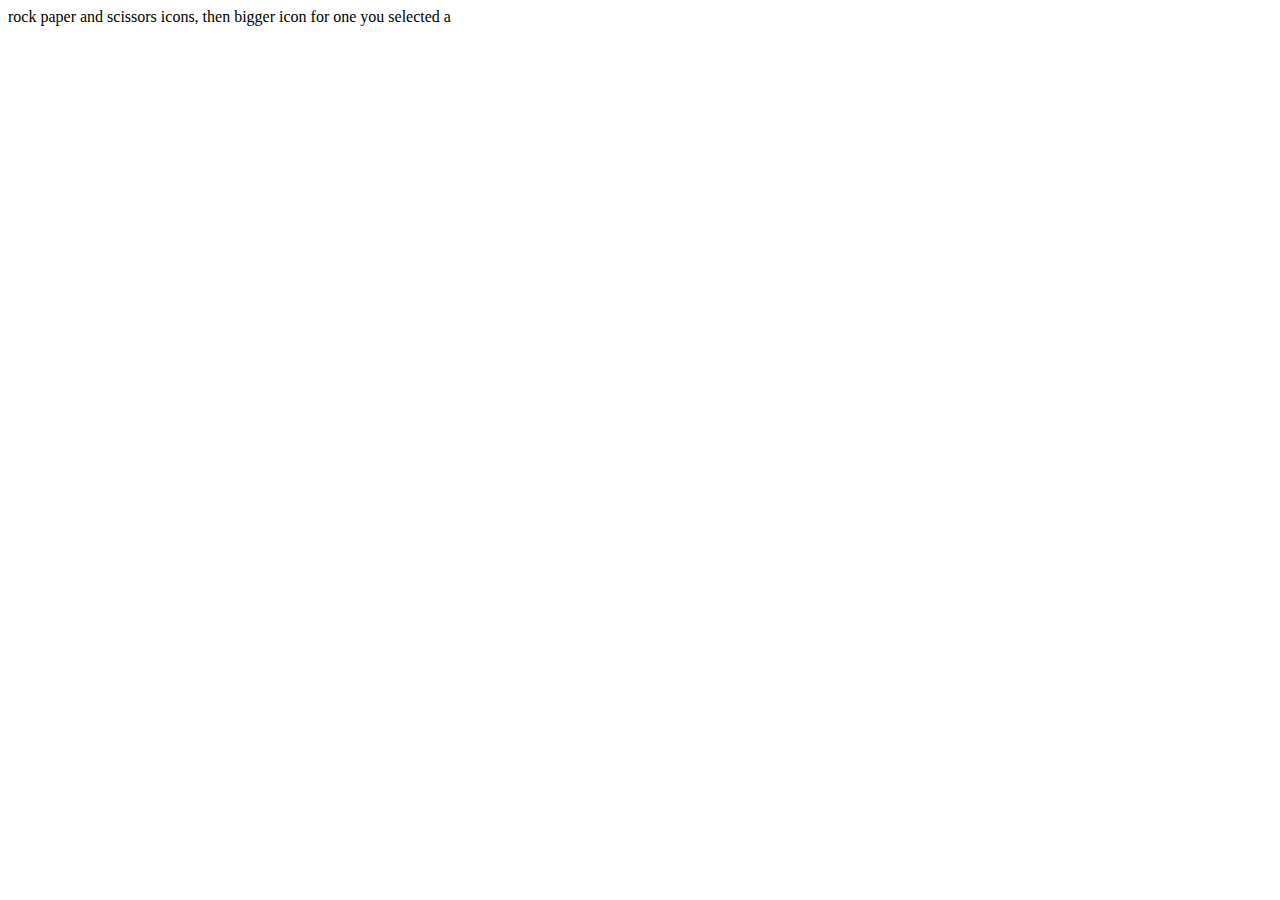
==== index.html @ 1bdbcfa1 "Add html page and plan folder" ====
<!DOCTYPE html>
<html lang="en">

<head>
    <meta charset="UTF-8">
    <meta http-equiv="X-UA-Compatible" content="IE=edge">
    <meta name="viewport" content="width=device-width, initial-scale=1.0">
    <title>Document</title>
</head>

<body>
    rock
    paper and scissors icons,
    then bigger icon for one you selected a
</body>

</html>
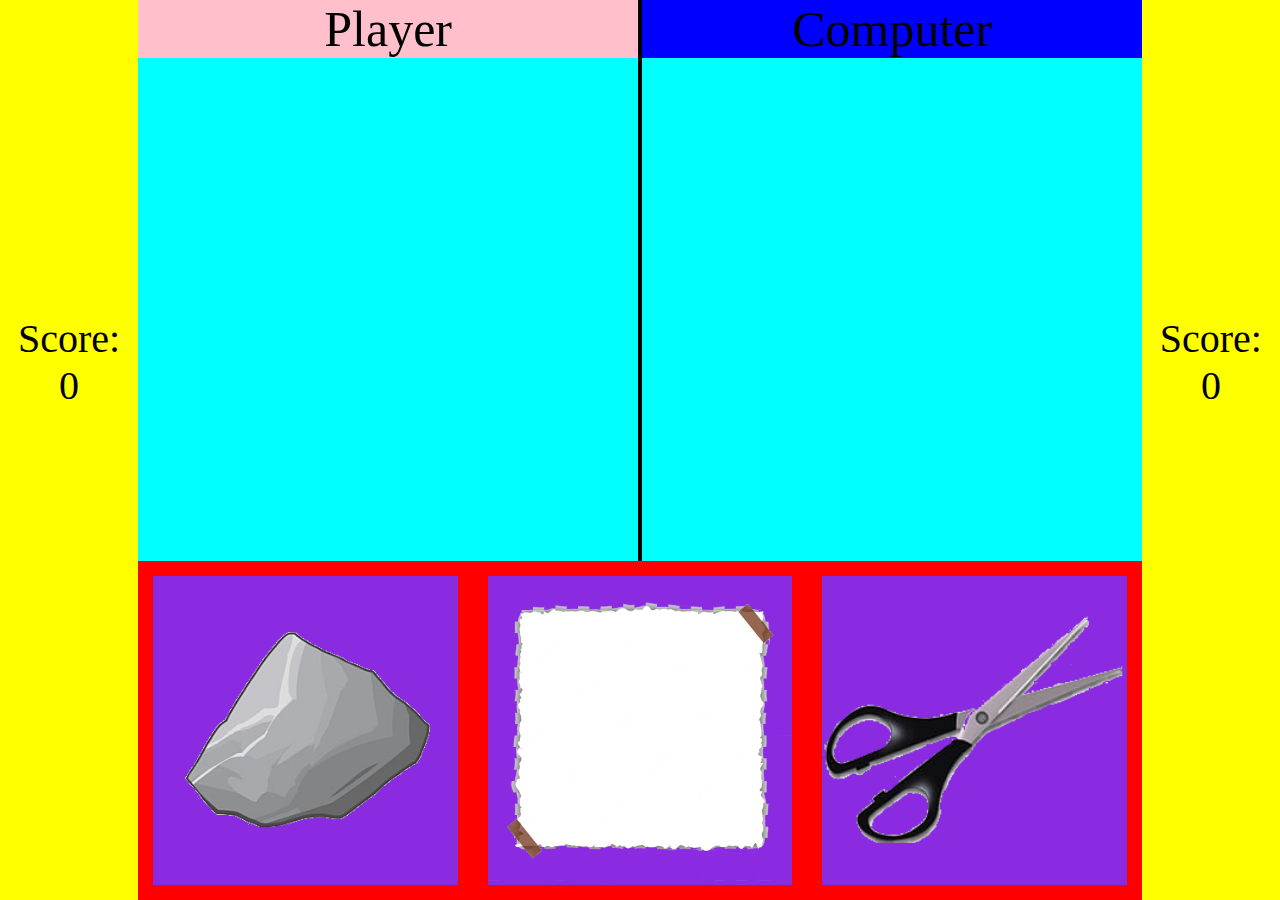
==== commit d8589b71: "Connect game logic to dom and finish UI" ====
--- a/index.html
+++ b/index.html
@@ -5,13 +5,56 @@
     <meta charset="UTF-8">
     <meta http-equiv="X-UA-Compatible" content="IE=edge">
     <meta name="viewport" content="width=device-width, initial-scale=1.0">
-    <title>Document</title>
+    <title>Rock Paper Scissors</title>
+    <link rel="stylesheet" href="./style.css">
+    <script type="module" src="./dom_logic.js" defer></script>
+    <script type="module" src="./game.js" defer></script>
 </head>
 
 <body>
-    rock
+    <!-- rock
     paper and scissors icons,
-    then bigger icon for one you selected a
+    then bigger icon for one you selected a -->
+    <div class="score">
+        <div id="playerScore" class="score-text">
+        </div>
+    </div>
+    <div class="selection-container">
+        <div class="top">
+            <div class="player-side">
+                <div class="player-name">Player</div>
+                <div class="player-selection"></div>
+            </div>
+            <div class="opponent-side">
+                <div class="opponent-name">Computer</div>
+                <div class="opponent-selection"></div>
+            </div>
+        </div>
+        <div class="selector">
+            <div class="rock">
+                <img src="./images/rock.png" alt="rock">
+            </div>
+            <div class="paper">
+                <img src="./images/paper.png" alt="paper">
+            </div>
+            <div class="scissors">
+                <img src="./images/scissors.png" alt="scissors">
+            </div>
+        </div>
+
+    </div>
+    <div class="score">
+        <div id="computerScore" class="score-text">
+        </div>
+    </div>
+    <div class="modal">
+        <div class="modal-content">
+            <p class="result">You Win!</p>
+            <span class="close">&times;</span>
+
+        </div>
+    </div>
+
 </body>
 
 </html>--- a/style.css
+++ b/style.css
@@ -0,0 +1,137 @@
+body {
+    display: flex;
+    height: 100vh;
+    margin: 0;
+}
+
+
+.player-side {
+    background-color: pink;
+    flex: 1;
+    display: flex;
+    flex-direction: column;
+    border-right: 2px solid black;
+}
+
+.opponent-side {
+    background-color: blue;
+    flex: 1;
+    display: flex;
+    flex-direction: column;
+    border-left: 2px solid black;
+}
+
+.score {
+    flex: 1 1 auto;
+    background-color: yellow;
+    flex-basis: 1%;
+}
+
+.score-text {
+    margin-top: 35vh;
+    text-align: center;
+    font-size: 40px;
+    white-space: pre-line;
+}
+
+.selection-container {
+    flex: 8;
+    background-color: beige;
+    display: flex;
+    flex-direction: column;
+}
+
+.top {
+    display: flex;
+    flex-direction: row;
+    flex: 8;
+}
+
+
+
+/* .name {
+    background-color: blue;
+    padding: 10px;
+    font-size: 45px;
+    text-align: center;
+    font-weight: 600;
+}
+
+.selection {
+    background-color: green;
+    flex: 4;
+    display: flex;
+} */
+
+.selector {
+    background-color: red;
+    flex: 1;
+    display: flex;
+    justify-content: space-evenly;
+
+}
+
+
+.rock,
+.paper,
+.scissors {
+    background-color: blueviolet;
+    margin: 15px;
+    flex: 1
+}
+
+
+.modal {
+    z-index: 1;
+    position: fixed;
+    left: 0;
+    top: 0;
+    height: 100%;
+    width: 100%;
+    display: none;
+    justify-content: center;
+    align-items: center;
+    background-color: rgba(0, 0, 0, 0.4);
+}
+
+.modal-content {
+    height: 200px;
+    width: 700px;
+    padding: 0 40px;
+    background-color: white;
+    display: flex;
+    justify-content: space-between;
+    align-items: center;
+    font-size: 60px;
+}
+
+.close {
+    font-size: 40px;
+    font-weight: bold;
+}
+
+.close:hover {
+    text-decoration: none;
+    cursor: pointer;
+    color: #aaaaaa
+}
+
+img {
+    width: 100%;
+    /* display: none; */
+}
+
+.player-name,
+.opponent-name {
+    text-align: center;
+    font-size: 50px;
+}
+
+.player-selection,
+.opponent-selection {
+    flex: 5;
+    background-color: aqua;
+    display: flex;
+    justify-content: center;
+    align-items: center;
+}